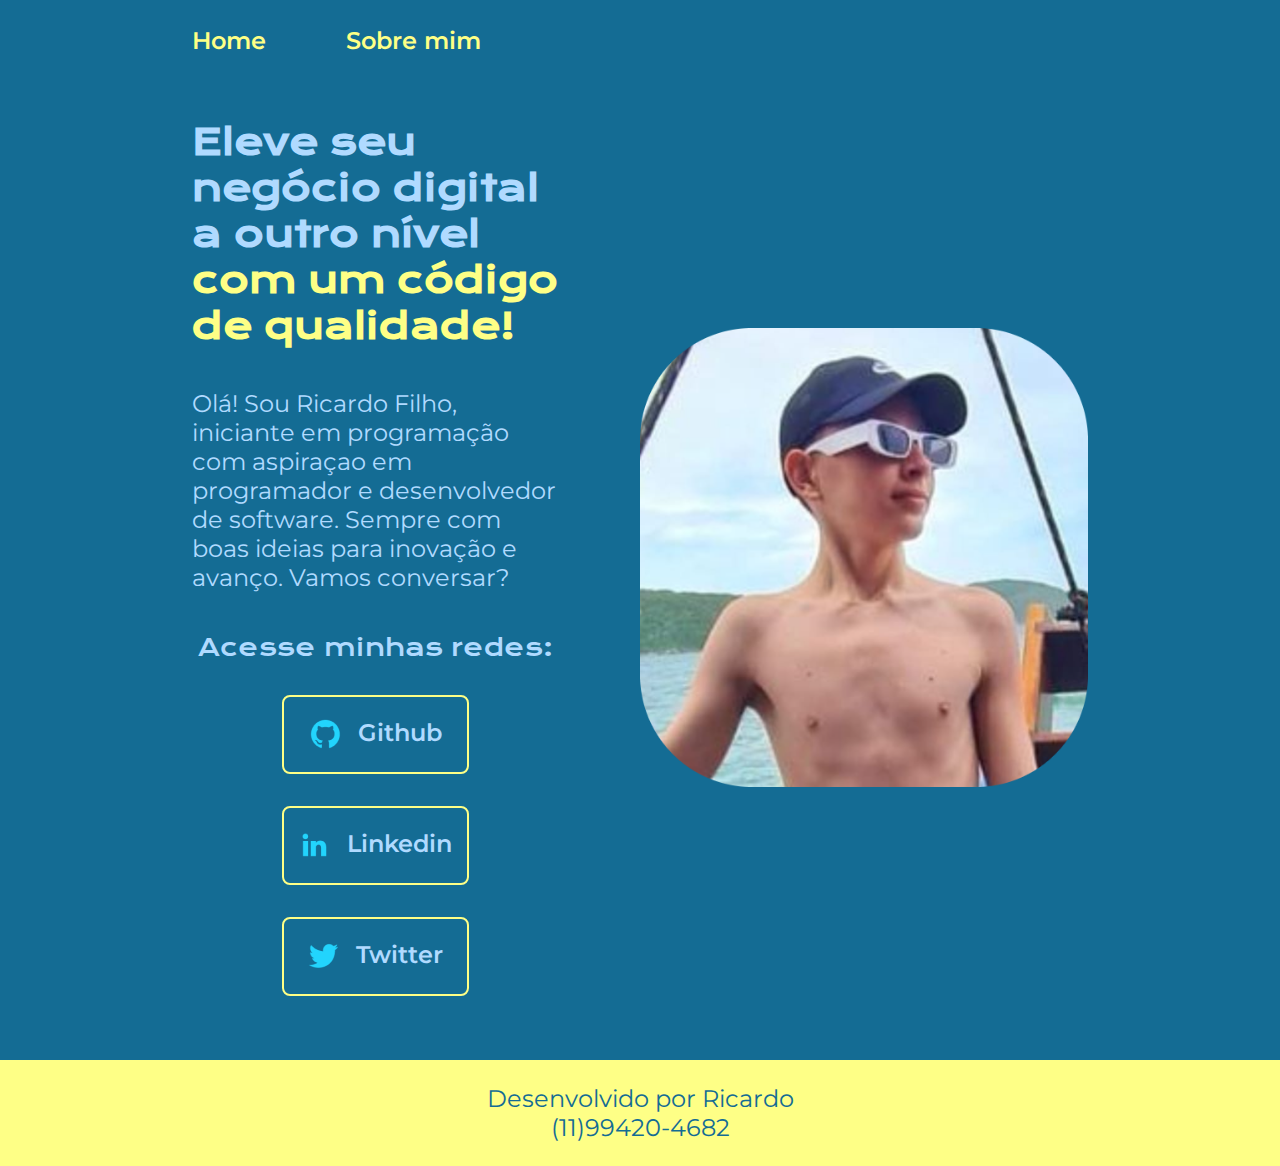
==== index.html @ a974da01 "Add files via upload" ====
<!DOCTYPE html>
<html lang="pt-br">
<head>
    <meta charset="UTF-8">
    <meta http-equiv="X-UA-Compatible" content="IE=edge">
    <meta name="viewport" content="width=device-width, initial-scale=1.0">
    <title>Portfolio</title>
    <link rel="stylesheet" href="./styles/style.css">
</head>
<body>
    <header class="cabecalho">
        <nav class="cabecalho__menu">
            <a class="cabecalho__menu__link" href="index.html">Home</a>
            <a class="cabecalho__menu__link" href="about.html">Sobre mim</a>
        </nav>
    </header>
    <main class="apresentacao">
        <section class="apresentacao__conteudo">
            <h1 class="apresentacao__conteudo__titulo">Eleve seu negócio digital a outro nível <strong class="titulo-destaque">com um código de qualidade! </strong></h1>
            <p class="apresentacao__conteudo__texto">Olá! Sou Ricardo Filho, iniciante em programação com aspiraçao em programador e desenvolvedor de software. Sempre com boas ideias para inovação e avanço. Vamos conversar?</p>
            <div class="apresentacao__links">
                <h2 class="apresentacao__links__subtitulo">Acesse minhas redes:</h2>
                <a class="apresentacao__links__navegacao" href="https://github.com/RicCk1806">
                    <img src="./assets/github.png">
                    Github
                </a>
                <a class="apresentacao__links__navegacao" href="https://www.linkedin.com/in/ricardo-cavalcanti-5a1089269/">
                    <img src="./assets/linkedin.png">
                    Linkedin
                </a>
                <a class="apresentacao__links__navegacao" href="https://twitter.com/Ricardo64433630">
                    <img src="./assets/twitter.png">
                    Twitter
                </a>
            </div>
        </section>
        <img class="apresentacao__imagem" src="./assets/euzinho-1_resized (1).png" alt="Foto do ricardo na praia">
    </main>
    <footer class="rodape">
        <p>Desenvolvido por Ricardo <br> (11)99420-4682</p>
    </footer>
</body>
</html>
---- styles/style.css ----
@import url('https://fonts.googleapis.com/css2?family=Krona+One&family=Montserrat:wght@400;600&display=swap');

:root {
    --cor-primaria : #146C94;
    --cor-secundaria : #B0DAFF;
    --cor-terciaria : #FEFF86;
    --cor-hover: #19A7CE;

    --fonte-primaria: 'Krona One', sans-serif;
    --fonte-secundaria: 'Montserrat', sans-serif;
}

* {
    margin: 0;
    padding: 0;
}

body {
    box-sizing: border-box;
    background-color: var(--cor-primaria);
    color: var(--cor-secundaria);
}

.cabecalho{
    padding: 2% 0% 0% 15%;
}

.cabecalho__menu{
    display: flex;
    gap: 80px;
}

.cabecalho__menu__link{
    font-family: var(--fonte-secundaria);
    font-size: 1.5rem;
    font-weight: 600;
    color: var(--cor-terciaria);
    text-decoration: none;
}

.apresentacao {
    padding: 5% 15%;
    display: flex;
    align-items: center;
    justify-content: space-between;
    gap: 82px;
}

.apresentacao__conteudo {
    width: 50%;
    display: flex;
    flex-direction: column;
    gap: 40px;
}

.apresentacao__conteudo__titulo {
    font-size: 2.25rem;
    font-family: var(--fonte-primaria);
}

.titulo-destaque {
    color: var(--cor-terciaria);
}

.apresentacao__conteudo__texto{
    font-size: 1.5rem;
    font-family: var(--fonte-secundaria);
}

.apresentacao__links {
    display: flex;
    flex-direction: column;
    justify-content: space-between;
    align-items: center;
    gap: 32px;
}

.apresentacao__links__subtitulo{
    font-family: var(--fonte-primaria);
    font-weight: 400;
    font-size: 1.5rem;
}

.apresentacao__links__navegacao {
    display: flex;
    justify-content: center;
    gap: 16px;
    border: 2px solid var(--cor-terciaria);
    width: 50%;
    text-align: center;
    border-radius: 8px;
    font-size: 1.5rem;
    font-weight: 600;
    padding: 21.5px 0;
    text-decoration: none;
    color: var(--cor-secundaria);
    font-family: var(--fonte-secundaria);
}

.apresentacao__links__link:hover{
    background-color: var(--cor-hover);
    padding: 3%;
}

.apresentacao__imagem{
    width: 50%;
}

.rodape{
    padding: 24px;
    color: var(--cor-primaria);
    background-color: var(--cor-terciaria);
    text-align: center;
    font-family: var(--fonte-secundaria);
    font-size: 1.5rem;
    font-weight: 400;
}

@media (max-width: 1200px) {
    .cabecalho{
        padding: 10%;
    }

    .cabecalho__menu{
        justify-content: center;
    }

    .apresentacao{
        flex-direction: column-reverse;
        padding: 5%;
    }

    .apresentacao__conteudo{
        width: auto;
    }
}
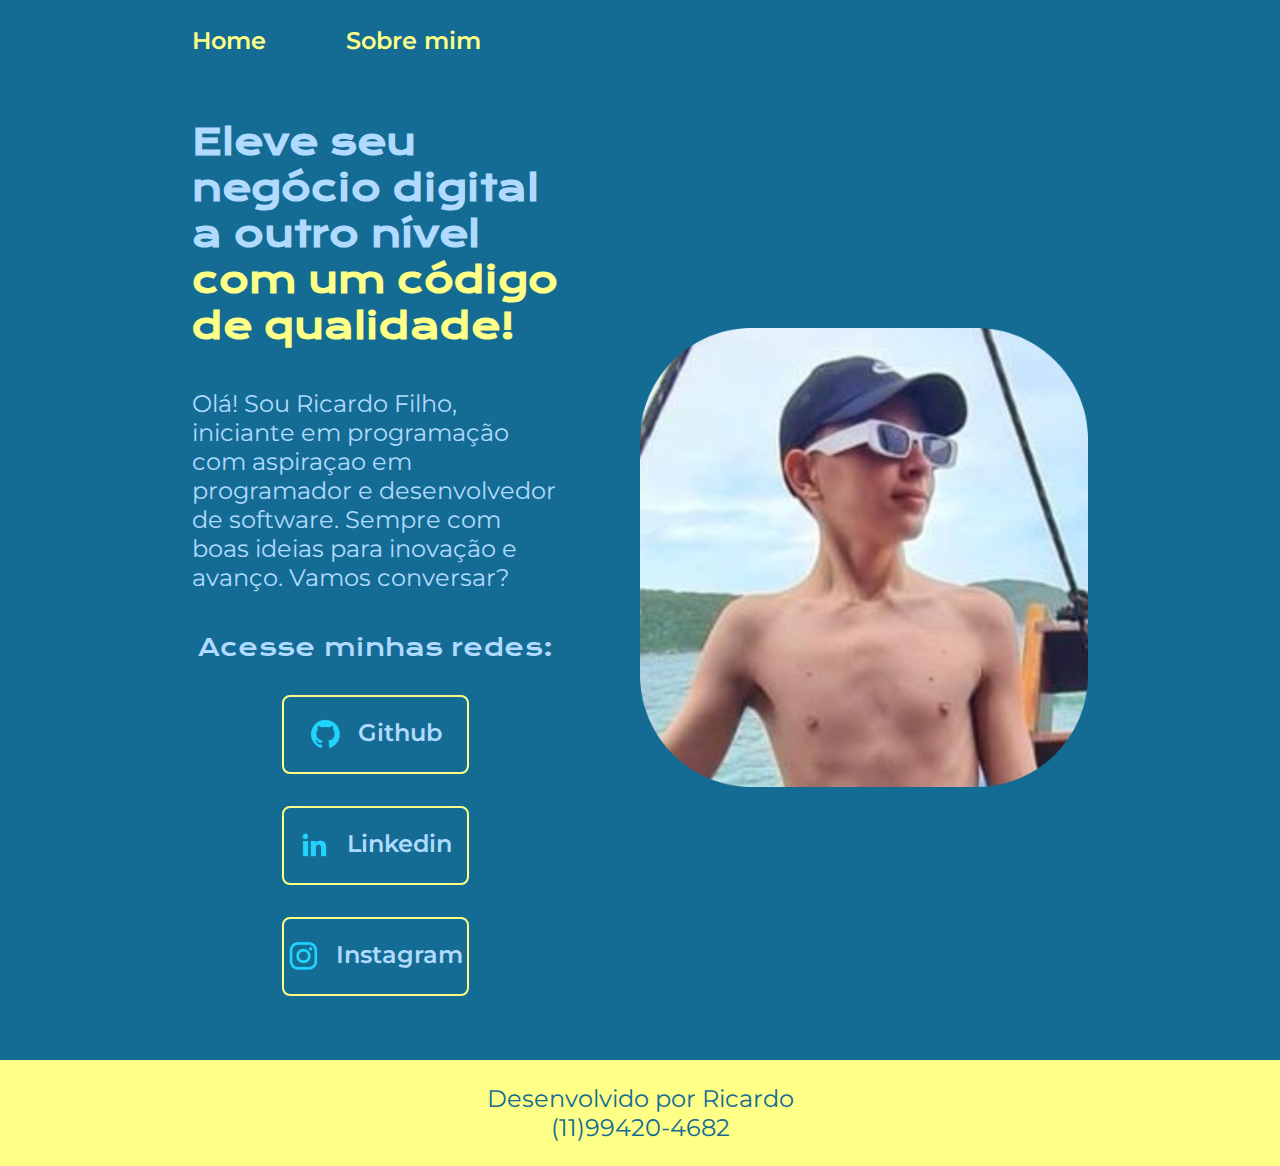
==== commit 36a930f1: "Add files via upload" ====
--- a/index.html
+++ b/index.html
@@ -28,9 +28,9 @@
                     <img src="./assets/linkedin.png">
                     Linkedin
                 </a>
-                <a class="apresentacao__links__navegacao" href="https://twitter.com/Ricardo64433630">
-                    <img src="./assets/twitter.png">
-                    Twitter
+                <a class="apresentacao__links__navegacao" href="https://www.instagram.com/ricardo_cvlcnt/">
+                    <img src="./assets/instagram.png">
+                    Instagram
                 </a>
             </div>
         </section>
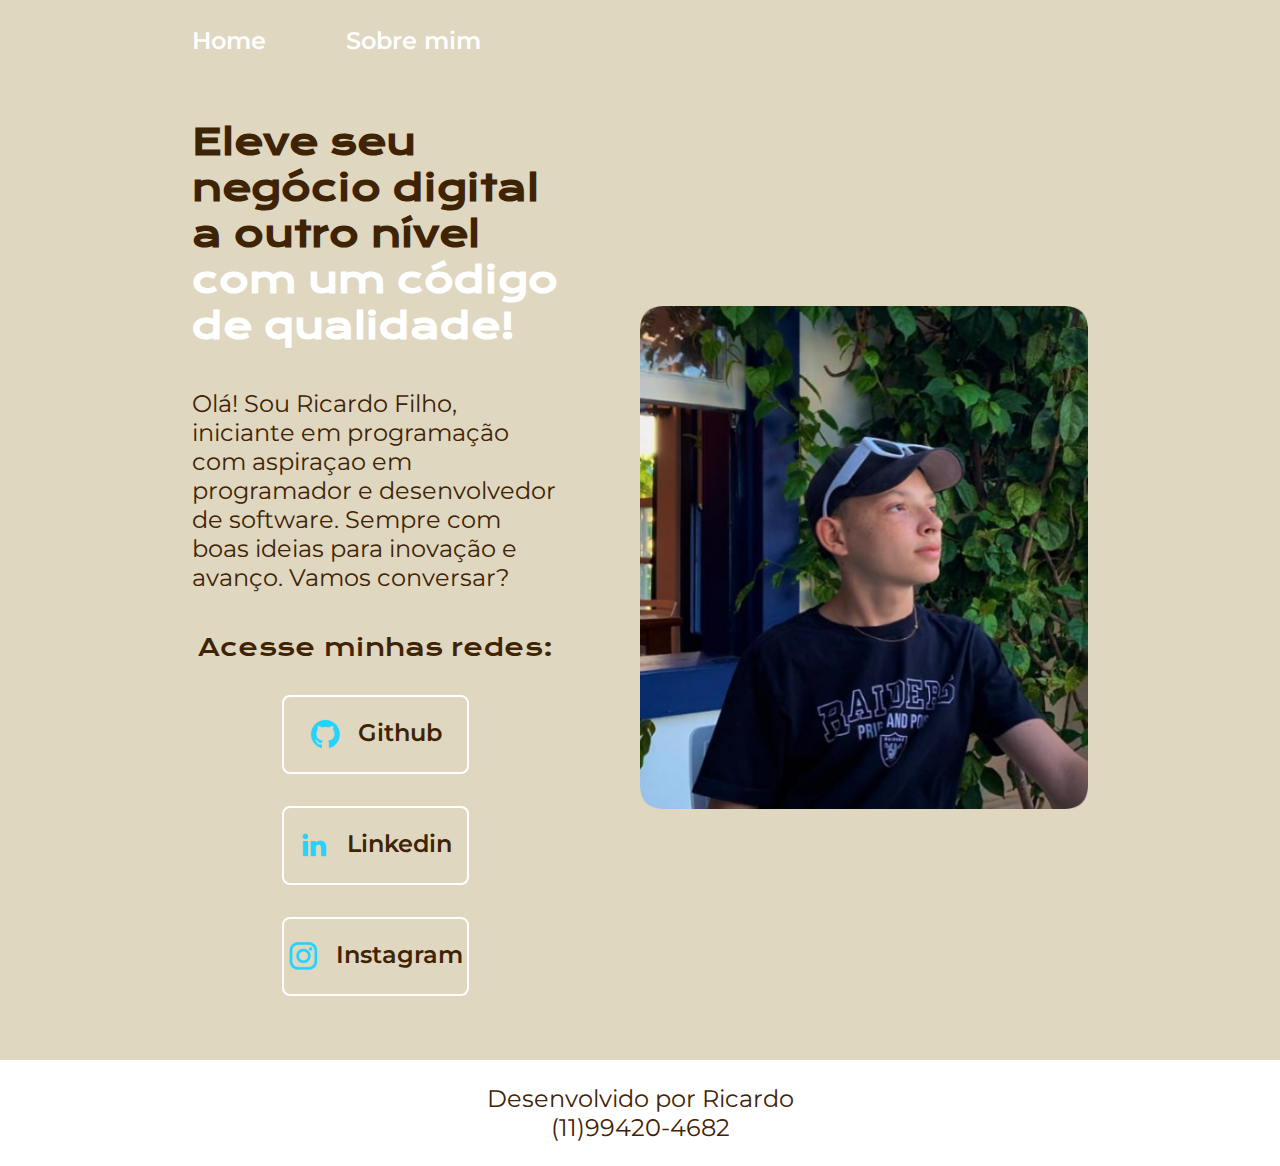
==== commit 72507d74: "Add files via upload" ====
--- a/index.html
+++ b/index.html
@@ -34,7 +34,7 @@
                 </a>
             </div>
         </section>
-        <img class="apresentacao__imagem" src="./assets/euzinho-1_resized (1).png" alt="Foto do ricardo na praia">
+        <img class="apresentacao__imagem" src="./assets/euzinho.png" alt="Foto do ricardo na praia">
     </main>
     <footer class="rodape">
         <p>Desenvolvido por Ricardo <br> (11)99420-4682</p>
--- a/styles/style.css
+++ b/styles/style.css
@@ -1,9 +1,9 @@
 @import url('https://fonts.googleapis.com/css2?family=Krona+One&family=Montserrat:wght@400;600&display=swap');
 
 :root {
-    --cor-primaria : #146C94;
-    --cor-secundaria : #B0DAFF;
-    --cor-terciaria : #FEFF86;
+    --cor-primaria : #DFD7BF;
+    --cor-secundaria : #3F2305;
+    --cor-terciaria : #ffffff;
     --cor-hover: #19A7CE;
 
     --fonte-primaria: 'Krona One', sans-serif;
@@ -108,7 +108,7 @@
 
 .rodape{
     padding: 24px;
-    color: var(--cor-primaria);
+    color: var(--cor-secundariamaria);
     background-color: var(--cor-terciaria);
     text-align: center;
     font-family: var(--fonte-secundaria);
